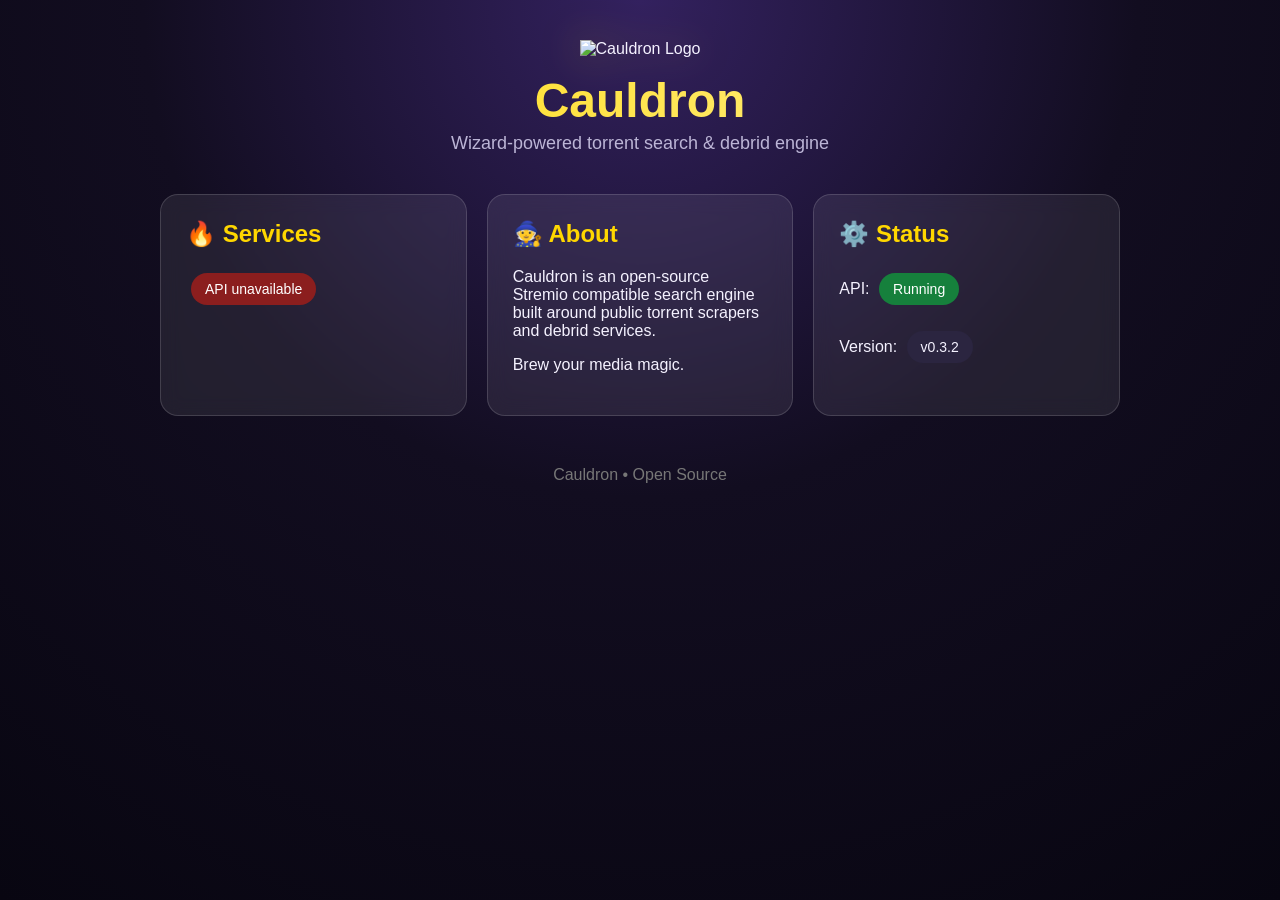
==== app/web/index.html @ df47e320 "Bump Cauldron version to 0.3.2" ====
<!DOCTYPE html>
<html lang="en">
<head>
    <meta charset="UTF-8">
    <meta name="viewport" content="width=device-width, initial-scale=1.0">
    <title>Cauldron</title>

    <link rel="icon" type="image/png" href="/static/cauldron.png">

    <style>
        * {
            box-sizing: border-box;
        }

        body {
            margin: 0;
            min-height: 100vh;
            background:
                radial-gradient(circle at top, #33215f 0%, #120d20 45%, #080611 100%);
            color: #f5f2ff;
            font-family: Arial, Helvetica, sans-serif;
        }

        .container {
            max-width: 1000px;
            margin: auto;
            padding: 40px 20px;
        }

        .header {
            text-align: center;
            margin-bottom: 40px;
        }

        .logo {
            width: 140px;
            height: 140px;
            object-fit: contain;
            filter: drop-shadow(0 0 20px rgba(255,215,0,.35));
        }

        h1 {
            font-size: 48px;
            margin: 15px 0 5px;
            background: linear-gradient(90deg,#ffd700,#fff3a0);
            -webkit-background-clip: text;
            color: transparent;
        }

        .subtitle {
            color: #bcb5d6;
            font-size: 18px;
        }

        .grid {
            display: grid;
            grid-template-columns: repeat(auto-fit,minmax(250px,1fr));
            gap: 20px;
        }

        .card {
            background: rgba(255,255,255,.08);
            border: 1px solid rgba(255,255,255,.15);
            border-radius: 18px;
            padding: 25px;
            backdrop-filter: blur(10px);
        }

        .card h2 {
            margin-top: 0;
            color: #ffd700;
        }

        .pill {
            display:inline-block;
            padding:8px 14px;
            border-radius:999px;
            font-size:14px;
            margin:5px;
            background:#2b2540;
        }

        .online {
            background:#16803c;
            color:white;
        }

        .offline {
            background:#8b1e1e;
            color:white;
        }

        button {
            background:#ffd700;
            color:#111;
            border:none;
            padding:12px 20px;
            border-radius:999px;
            cursor:pointer;
            font-weight:bold;
        }

        footer {
            text-align:center;
            margin-top:50px;
            color:#777;
        }
    </style>
</head>

<body>

<div class="container">

    <div class="header">
        <img class="logo" src="/static/cauldron.png" alt="Cauldron Logo">

        <h1>Cauldron</h1>

        <div class="subtitle">
            Wizard-powered torrent search & debrid engine
        </div>
    </div>


    <div class="grid">

        <div class="card">
            <h2>🔥 Services</h2>

            <div id="services">
                Loading...
            </div>
        </div>


        <div class="card">
            <h2>🧙 About</h2>

            <p>
                Cauldron is an open-source Stremio compatible search engine
                built around public torrent scrapers and debrid services.
            </p>

            <p>
                Brew your media magic.
            </p>
        </div>


        <div class="card">
            <h2>⚙️ Status</h2>

            <p>
                API:
                <span class="pill online">Running</span>
            </p>

            <p>
                Version:
                <span class="pill">
                    v0.3.2
                </span>
            </p>
        </div>

    </div>


    <footer>
        Cauldron • Open Source
    </footer>

</div>


<script>

async function loadStatus(){

    try {

        const res = await fetch("/api/status");

        const data = await res.json();

        let html = "";

        for(const [service,status] of Object.entries(data)){

            const cls =
                status === "online" ||
                status === "ready"
                ? "online"
                : "offline";


            html += `
                <div>
                    ${service.toUpperCase()}
                    <span class="pill ${cls}">
                        ${status}
                    </span>
                </div>
            `;
        }


        document.getElementById("services").innerHTML = html;

    }
    catch(e){

        document.getElementById("services").innerHTML =
            '<span class="pill offline">API unavailable</span>';

    }

}


loadStatus();

setInterval(loadStatus,10000);

</script>


</body>
</html>
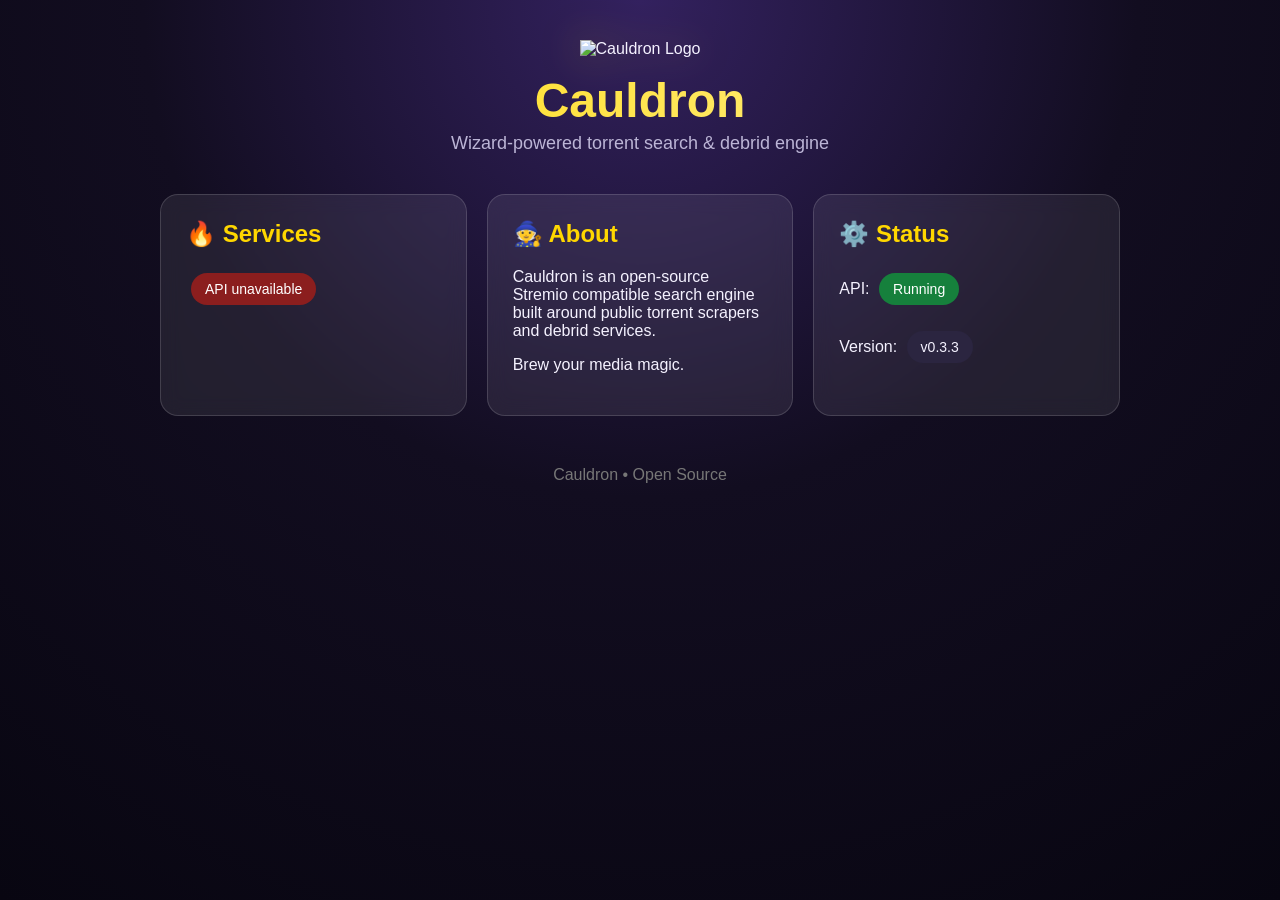
==== commit e0a97e9e: "Release Cauldron 0.3.3" ====
--- a/app/web/index.html
+++ b/app/web/index.html
@@ -159,7 +159,7 @@
             <p>
                 Version:
                 <span class="pill">
-                    v0.3.2
+                    v0.3.3
                 </span>
             </p>
         </div>
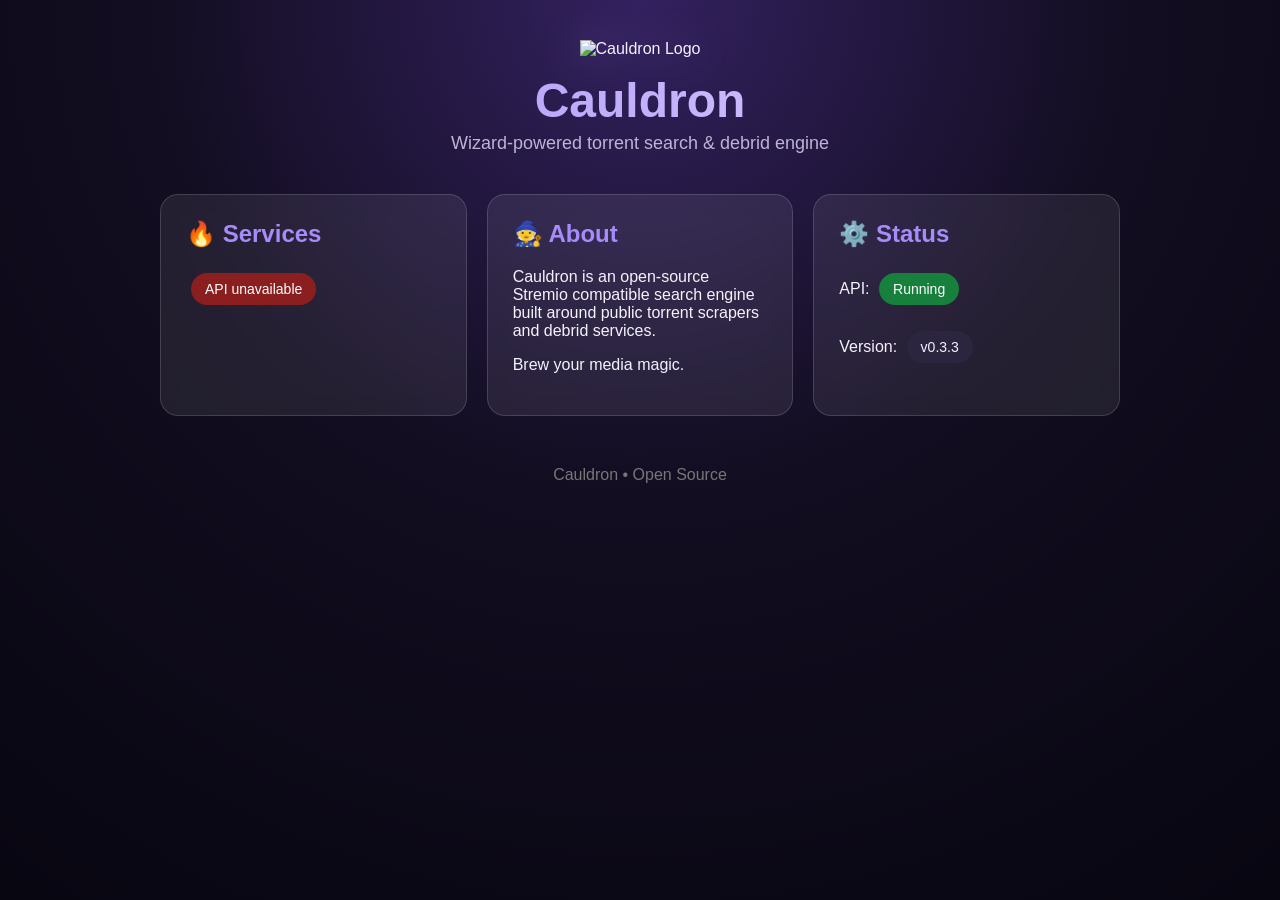
==== commit 349b829d: "Improve web UI sorting and purple theme Co-authored-by: Copilot <223556219+Copilot@users.noreply.git" ====
--- a/app/web/index.html
+++ b/app/web/index.html
@@ -36,13 +36,13 @@
             width: 140px;
             height: 140px;
             object-fit: contain;
-            filter: drop-shadow(0 0 20px rgba(255,215,0,.35));
+            filter: drop-shadow(0 0 20px rgba(167,139,250,.4));
         }
 
         h1 {
             font-size: 48px;
             margin: 15px 0 5px;
-            background: linear-gradient(90deg,#ffd700,#fff3a0);
+            background: linear-gradient(90deg,#a78bfa,#ddd6fe);
             -webkit-background-clip: text;
             color: transparent;
         }
@@ -68,7 +68,7 @@
 
         .card h2 {
             margin-top: 0;
-            color: #ffd700;
+            color: #a78bfa;
         }
 
         .pill {
@@ -91,8 +91,8 @@
         }
 
         button {
-            background:#ffd700;
-            color:#111;
+            background:#8b5cf6;
+            color:#fff;
             border:none;
             padding:12px 20px;
             border-radius:999px;
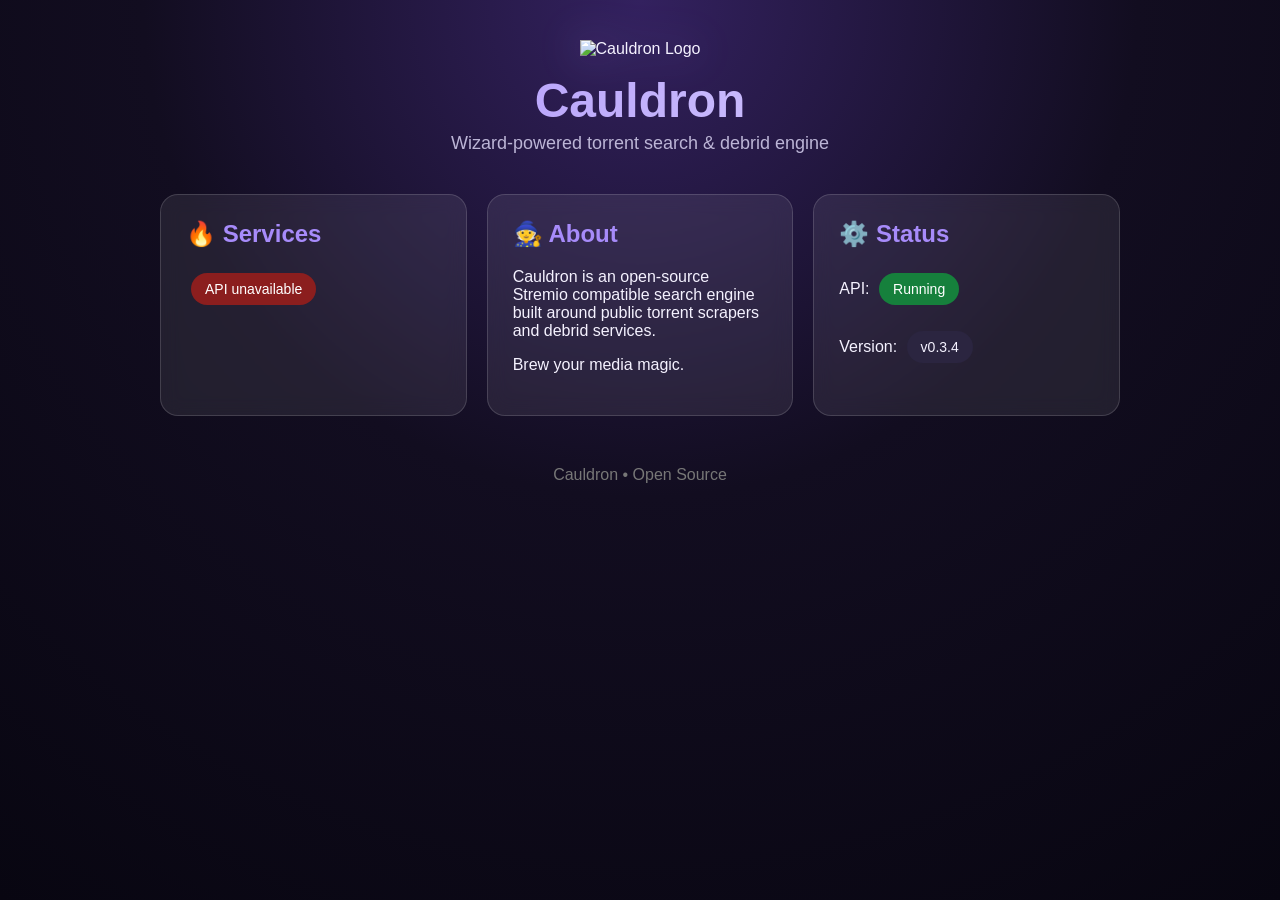
==== commit 23a12427: "Bump Cauldron version to 0.3.4 Co-authored-by: Copilot <223556219+Copilot@users.noreply.github.com>" ====
--- a/app/web/index.html
+++ b/app/web/index.html
@@ -159,7 +159,7 @@
             <p>
                 Version:
                 <span class="pill">
-                    v0.3.3
+                    v0.3.4
                 </span>
             </p>
         </div>
